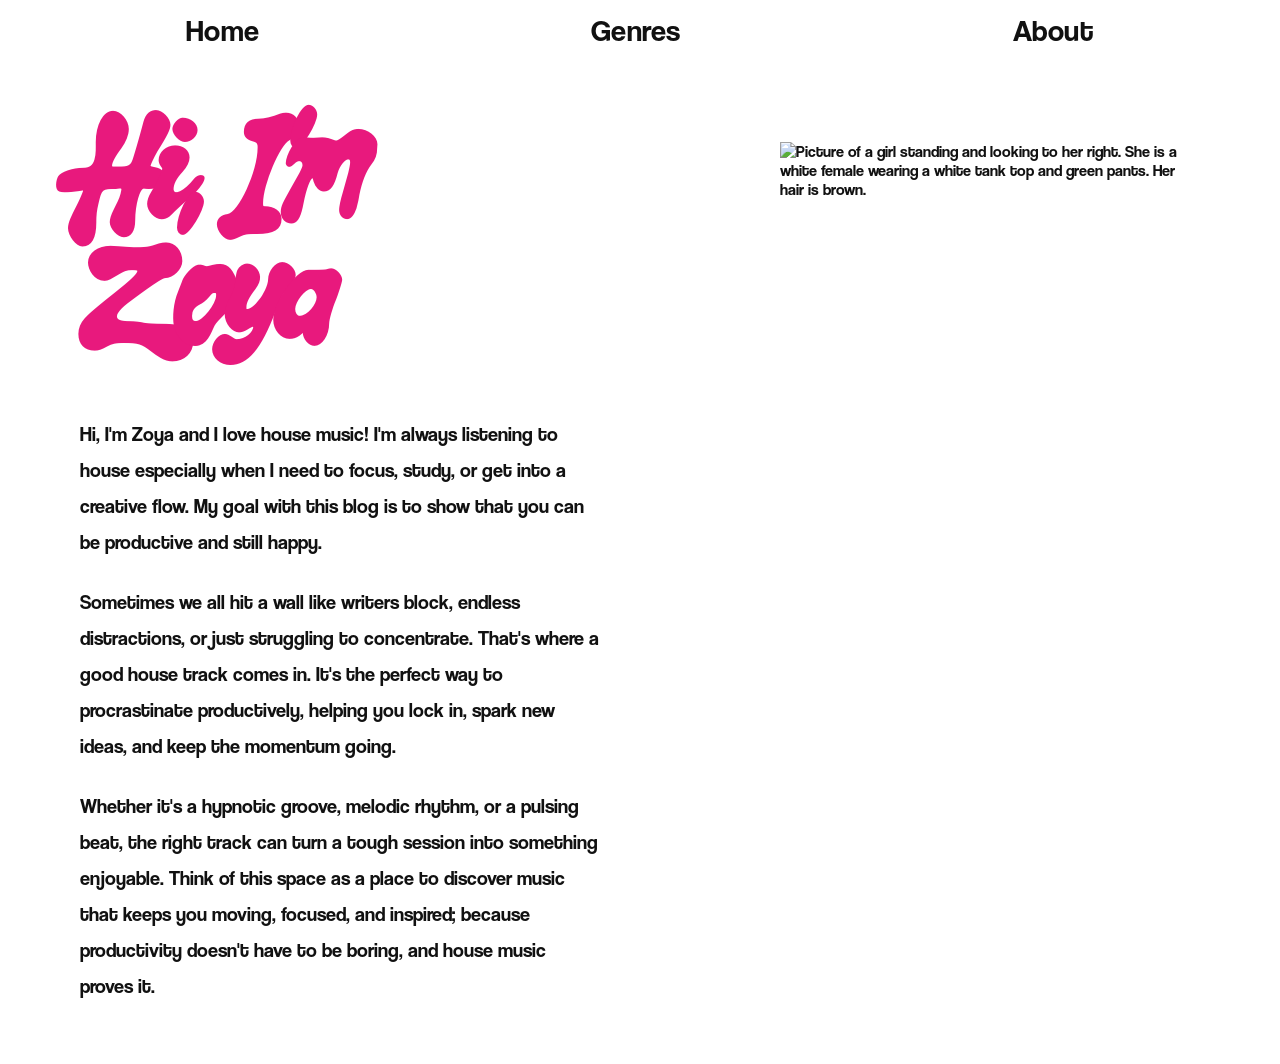
==== about_page/about.html @ 7697181f "initial push to server" ====
<!doctype html>
<html lang="en">

<head>
    <meta charset="UTF-8">
    <meta name="viewport" content="width=device-width, initial-scale=1.0">
    <title>About Me!</title>
    <link rel="stylesheet" href="css_about/about.css">
</head>

<body>

    <nav>
    <a href="../index.html">Home</a>
    <div class="nav-dropdown">
        <a href="#genres">Genres</a>
        <div class="dropdown-menu">
            <a href="../blog_one/blog_one.html">Tech House</a>
            <a href="../blog_two/blog_two.html">UK House</a>
            <a href="../blog_three/blog_three.html">Deep House</a>
        </div>
    </div>
   <a href="about.html" class="active">About</a>
    </nav>

    <section class="about">
        <div class="about-left">
            <h1 class="about-title">Hi, I'm Zoya</h1>
            <p>Hi, I'm Zoya and I love house music! I'm always listening to house especially
                when I need to focus, study, or get into a creative flow. My goal with this blog
                is to show that you can be productive and still happy.</p>

            <p>Sometimes we all hit a wall like writers block, endless distractions, or just
                struggling to concentrate. That's where a good house track comes in. It's the
                perfect way to procrastinate productively, helping you lock in, spark new
                ideas, and keep the momentum going.</p>

            <p>Whether it's a hypnotic groove, melodic rhythm, or a pulsing beat, the right
                track can turn a tough session into something enjoyable. Think of this space
                as a place to discover music that keeps you moving, focused, and inspired;
                because productivity doesn't have to be boring, and house music proves it.</p>
        </div>
        <div class="about-right">
            <img src="../about_page/img_about/about.jpeg"
                alt="Picture of a girl standing and looking to her right. She is a white female wearing a white tank top and green pants. Her hair is brown."
                class="about-img">
        </div>
    </section>

</body>

</html>
---- about_page/css_about/about.css ----
@font-face {
    font-family: 'Coolvetica';
    src: url('./Coolvetica Rg.otf') format('opentype');
    font-weight: normal;
    font-style: normal;
}
 
@font-face {
    font-family: 'Splatink';
    src: url('./Splatink_PERSONAL_USE_ONLY.otf') format('opentype');
    font-weight: normal;
    font-style: normal;
}
 
:root {
    --blue: #29ABE2;
    --white: #FFFFFF;
    --black: #111111;
    --pink: #e8197d;
    --butter: #FBDD90;
    --font-display: 'Splatink', cursive;
    --font-ui: 'Coolvetica', 'Arial Narrow', sans-serif;
}
 
*, *::before, *::after {
    box-sizing: border-box;
    margin: 0;
    padding: 0;
}
 
html { scroll-behavior: smooth; }
 
body {
    background: var(--white);
    color: var(--black);
    font-family: var(--font-ui);
    overflow-x: hidden;
}
 
a { text-decoration: none; color: inherit; }
 
/* ---- NAV ---- */
nav {
    display: flex;
    justify-content: space-around;
    align-items: center;
    padding: 12px 20px 14px;
    background: var(--white);
    position: sticky;
    top: 0;
    z-index: 100;
}
 
nav a {
    font-family: var(--font-ui);
    font-size: 30px;
    color: var(--black);
    letter-spacing: 0.01em;
    transition: color 0.2s;
}
 
nav a:hover { color: var(--blue); }
 
/* ---- ABOUT SECTION ---- */
.about {
    display: flex;
    flex-direction: row;
    align-items: flex-start;
    padding: 60px 80px;
    gap: 80px;
    min-height: calc(100vh - 50px);
}
 
.about-left {
    flex: 1;
    display: flex;
    flex-direction: column;
    gap: 24px;
}
 
.about-title {
    font-family: var(--font-display);
    font-size: 125px;
    color: var(--pink);
    line-height: 1;
    margin-bottom: 20px;
}
 
.about-left p {
    font-family: var(--font-ui);
    font-size: 20px;
    color: var(--black);
    line-height: 1.8;
    max-width: 800px;
}
 
/* ---- IMAGE ---- */
.about-right {
    flex: 1;
    display: flex;
    justify-content: flex-end;
    align-items: flex-start;
    padding-top: 20px;
}
 
.about-img {
    width: 100%;
    max-width: 420px;
    height: auto;
    object-fit: cover;
}
 
/* ---- RESPONSIVE ---- */
@media (max-width: 768px) {
    .about {
        flex-direction: column;
        padding: 40px 28px;
        gap: 40px;
    }
 
    .about-right {
        justify-content: flex-start;
    }
 
    .about-img {
        max-width: 100%;
    }
}

/* GENRES DROPDOWN */
.nav-dropdown {
    position: relative;
    display: inline-block;
}

.nav-dropdown>a {
    font-family: var(--font-ui);
    font-size: 30px;
    color: var(--black);
    letter-spacing: 0.01em;
    transition: color 0.2s;
}

.nav-dropdown:hover>a {
    color: var(--blue);
}

.nav-dropdown .dropdown-menu {
    z-index: 200;
    position: absolute;
    top: 100%;
    left: 50%;
    transform: translateX(-50%) translateY(-6px);
    background: var(--white);
    border: 2px solid var(--blue);
    padding: 6px;
    min-width: 160px;
    opacity: 0;
    pointer-events: none;
    transition: opacity 0.2s, transform 0.2s;
}

.nav-dropdown:hover .dropdown-menu {
    opacity: 1;
    pointer-events: all;
    transform: translateX(-50%) translateY(6px);
}

.nav-dropdown .dropdown-menu a {
    display: block;
    padding: 10px 16px;
    font-family: var(--font-ui);
    font-size: 15px;
    color: var(--black);
    letter-spacing: 0.05em;
    transition-property: color, background;
    transition-duration: 0.2s;
}

.nav-dropdown .dropdown-menu a:hover {
    color: var(--blue);
    background: rgba(232, 25, 125, 0.06);
}
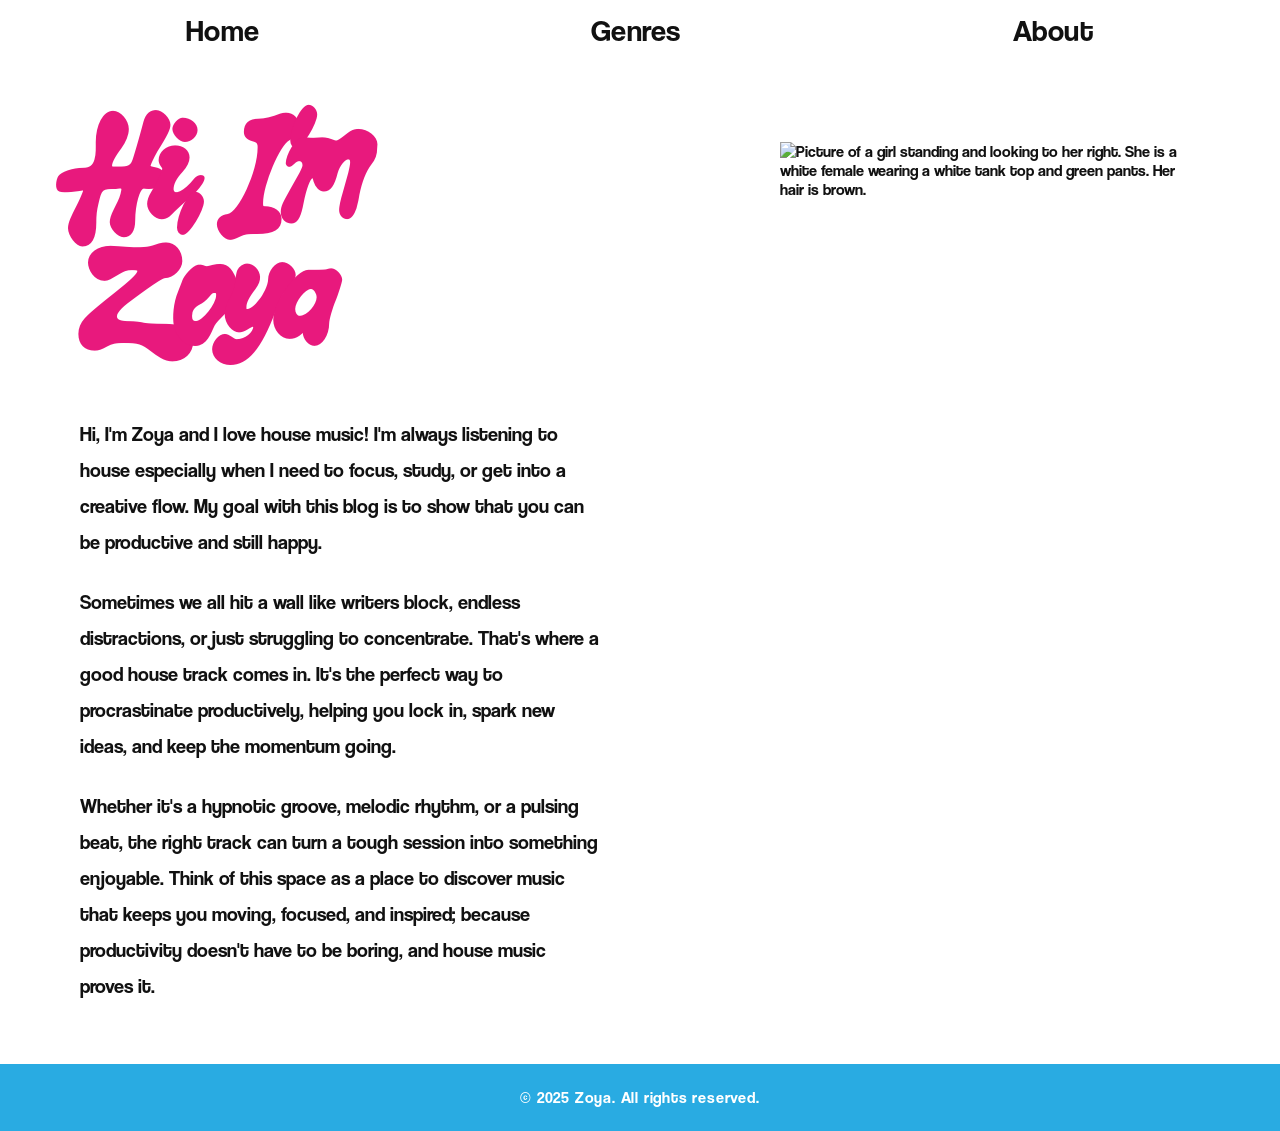
==== commit 5d09f407: "Updated footer Added a footer to every page" ====
--- a/about_page/about.html
+++ b/about_page/about.html
@@ -47,6 +47,13 @@
         </div>
     </section>
 
+
+     <!-- FOOTER -->
+    <footer class="site-footer">
+        <p>&copy; 2025 Zoya. All rights reserved.</p>
+    </footer>
+
+    
 </body>
 
 </html>
--- a/about_page/css_about/about.css
+++ b/about_page/css_about/about.css
@@ -180,4 +180,17 @@
 .nav-dropdown .dropdown-menu a:hover {
     color: var(--blue);
     background: rgba(232, 25, 125, 0.06);
+}
+
+
+/*FOOTER*/
+
+.site-footer {
+    background: var(--blue);
+    color: var(--white);
+    font-family: var(--font-ui);
+    font-size: 16px;
+    text-align: center;
+    padding: 24px 20px;
+    letter-spacing: 0.05em;
 }
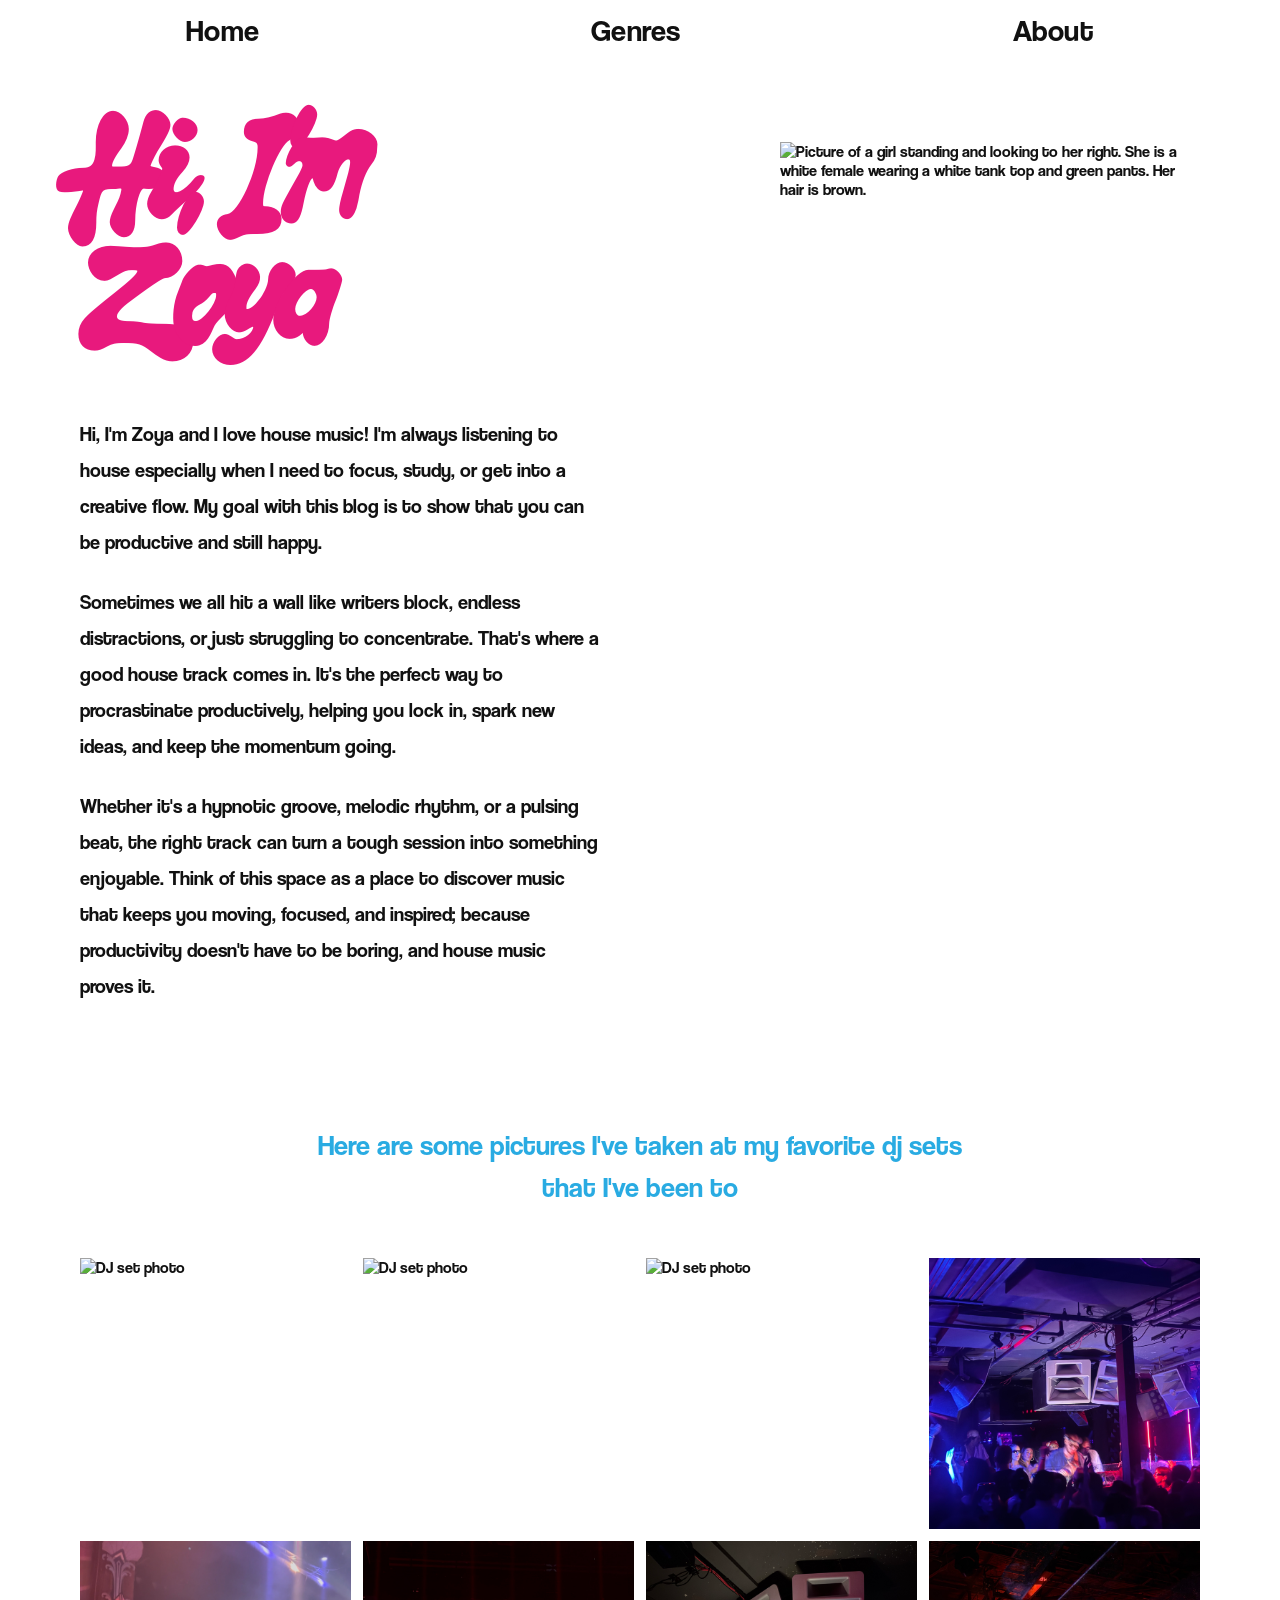
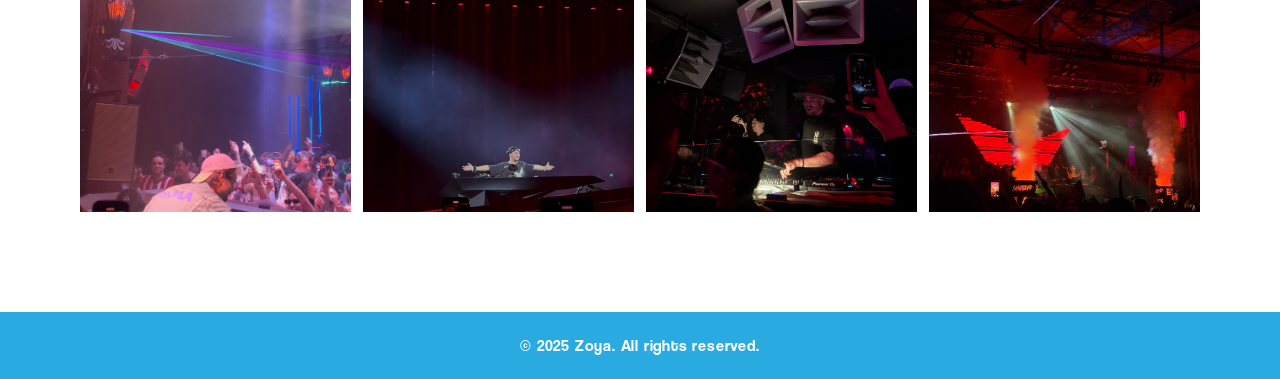
==== commit 12b797b3: "Added images to about page Added eight new images to my about page" ====
--- a/about_page/about.html
+++ b/about_page/about.html
@@ -1,40 +1,40 @@
 <!doctype html>
 <html lang="en">
-
+ 
 <head>
     <meta charset="UTF-8">
     <meta name="viewport" content="width=device-width, initial-scale=1.0">
     <title>About Me!</title>
     <link rel="stylesheet" href="css_about/about.css">
 </head>
-
+ 
 <body>
-
+ 
     <nav>
-    <a href="../index.html">Home</a>
-    <div class="nav-dropdown">
-        <a href="#genres">Genres</a>
-        <div class="dropdown-menu">
-            <a href="../blog_one/blog_one.html">Tech House</a>
-            <a href="../blog_two/blog_two.html">UK House</a>
-            <a href="../blog_three/blog_three.html">Deep House</a>
+        <a href="../index.html">Home</a>
+        <div class="nav-dropdown">
+            <a href="#genres">Genres</a>
+            <div class="dropdown-menu">
+                <a href="../blog_one/blog_one.html">Tech House</a>
+                <a href="../blog_two/blog_two.html">UK House</a>
+                <a href="../blog_three/blog_three.html">Deep House</a>
+            </div>
         </div>
-    </div>
-   <a href="about.html" class="active">About</a>
+        <a href="about.html" class="active">About</a>
     </nav>
-
+ 
     <section class="about">
         <div class="about-left">
             <h1 class="about-title">Hi, I'm Zoya</h1>
             <p>Hi, I'm Zoya and I love house music! I'm always listening to house especially
                 when I need to focus, study, or get into a creative flow. My goal with this blog
                 is to show that you can be productive and still happy.</p>
-
+ 
             <p>Sometimes we all hit a wall like writers block, endless distractions, or just
                 struggling to concentrate. That's where a good house track comes in. It's the
                 perfect way to procrastinate productively, helping you lock in, spark new
                 ideas, and keep the momentum going.</p>
-
+ 
             <p>Whether it's a hypnotic groove, melodic rhythm, or a pulsing beat, the right
                 track can turn a tough session into something enjoyable. Think of this space
                 as a place to discover music that keeps you moving, focused, and inspired;
@@ -46,14 +46,53 @@
                 class="about-img">
         </div>
     </section>
-
-
-     <!-- FOOTER -->
+ 
+    <!-- PHOTO GALLERY -->
+    <section class="gallery">
+        <h2 class="gallery-heading">Here are some pictures I've taken at my favorite dj sets that I've been to</h2>
+ 
+        <div class="gallery-grid">
+ 
+            <div class="gallery-item">
+                <img src="img_about/about_img_one.jpg" alt="DJ set photo">
+            </div>
+ 
+            <div class="gallery-item">
+                <img src="img_about/about_img_two.jpg" alt="DJ set photo">
+            </div>
+ 
+            <div class="gallery-item">
+                <img src="img_about/about_img_three.jpg" alt="DJ set photo">
+            </div>
+ 
+            <div class="gallery-item">
+                <img src="../about_page/img_about/about_img_four.jpeg" alt="DJ set photo">
+            </div>
+ 
+            <div class="gallery-item">
+                <img src="img_about/about_img_five.jpg" alt="DJ set photo">
+            </div>
+ 
+            <div class="gallery-item">
+                <img src="../about_page/img_about/about_img_six.JPEG" alt="DJ set photo">
+            </div>
+ 
+            <div class="gallery-item">
+                <img src="../about_page/img_about/about_img_seven.jpeg" alt="DJ set photo">
+            </div>
+ 
+            <div class="gallery-item">
+                <img src="../about_page/img_about/about_img_eight.jpeg" alt="DJ set photo">
+            </div>
+ 
+        </div>
+    </section>
+ 
+    <!-- FOOTER -->
     <footer class="site-footer">
         <p>&copy; 2025 Zoya. All rights reserved.</p>
     </footer>
-
-    
+ 
 </body>
-
+ 
 </html>
--- a/about_page/css_about/about.css
+++ b/about_page/css_about/about.css
@@ -110,41 +110,64 @@
     object-fit: cover;
 }
  
-/* ---- RESPONSIVE ---- */
-@media (max-width: 768px) {
-    .about {
-        flex-direction: column;
-        padding: 40px 28px;
-        gap: 40px;
-    }
- 
-    .about-right {
-        justify-content: flex-start;
-    }
- 
-    .about-img {
-        max-width: 100%;
-    }
-}
-
-/* GENRES DROPDOWN */
+/* ---- GALLERY ---- */
+.gallery {
+    padding: 60px 80px 100px;
+}
+ 
+.gallery-heading {
+    font-family: var(--font-ui);
+    font-size: 28px;
+    color: var(--blue);
+    font-weight: normal;
+    text-align: center;
+    max-width: 700px;
+    margin: 0 auto 50px;
+    line-height: 1.5;
+}
+ 
+.gallery-grid {
+    display: grid;
+    grid-template-columns: repeat(4, 1fr);
+    gap: 12px;
+}
+ 
+.gallery-item {
+    aspect-ratio: 1 / 1;
+    overflow: hidden;
+}
+ 
+.gallery-item img {
+    width: 100%;
+    height: 100%;
+    object-fit: cover;
+    display: block;
+    transition: transform 0.4s ease, filter 0.4s ease;
+}
+ 
+.gallery-item:hover img {
+    transform: scale(1.06);
+    filter: drop-shadow(0px 6px 14px #e8197d88);
+}
+ 
+/* ---- GENRES DROPDOWN ---- */
 .nav-dropdown {
     position: relative;
     display: inline-block;
 }
-
-.nav-dropdown>a {
+ 
+.nav-dropdown > a {
     font-family: var(--font-ui);
     font-size: 30px;
     color: var(--black);
     letter-spacing: 0.01em;
     transition: color 0.2s;
 }
-
-.nav-dropdown:hover>a {
+ 
+.nav-dropdown:hover > a {
     color: var(--blue);
 }
-
+ 
 .nav-dropdown .dropdown-menu {
     z-index: 200;
     position: absolute;
@@ -159,13 +182,13 @@
     pointer-events: none;
     transition: opacity 0.2s, transform 0.2s;
 }
-
+ 
 .nav-dropdown:hover .dropdown-menu {
     opacity: 1;
     pointer-events: all;
     transform: translateX(-50%) translateY(6px);
 }
-
+ 
 .nav-dropdown .dropdown-menu a {
     display: block;
     padding: 10px 16px;
@@ -176,15 +199,48 @@
     transition-property: color, background;
     transition-duration: 0.2s;
 }
-
+ 
 .nav-dropdown .dropdown-menu a:hover {
     color: var(--blue);
     background: rgba(232, 25, 125, 0.06);
 }
-
-
-/*FOOTER*/
-
+ 
+/* ---- RESPONSIVE ---- */
+@media (max-width: 900px) {
+    .gallery-grid {
+        grid-template-columns: repeat(2, 1fr);
+    }
+}
+ 
+@media (max-width: 768px) {
+    .about {
+        flex-direction: column;
+        padding: 40px 28px;
+        gap: 40px;
+    }
+ 
+    .about-right {
+        justify-content: flex-start;
+    }
+ 
+    .about-img {
+        max-width: 100%;
+    }
+ 
+    .gallery {
+        padding: 40px 28px 60px;
+    }
+ 
+    .gallery-heading {
+        font-size: 22px;
+    }
+ 
+    .gallery-grid {
+        grid-template-columns: repeat(2, 1fr);
+    }
+}
+ 
+/* ---- FOOTER ---- */
 .site-footer {
     background: var(--blue);
     color: var(--white);
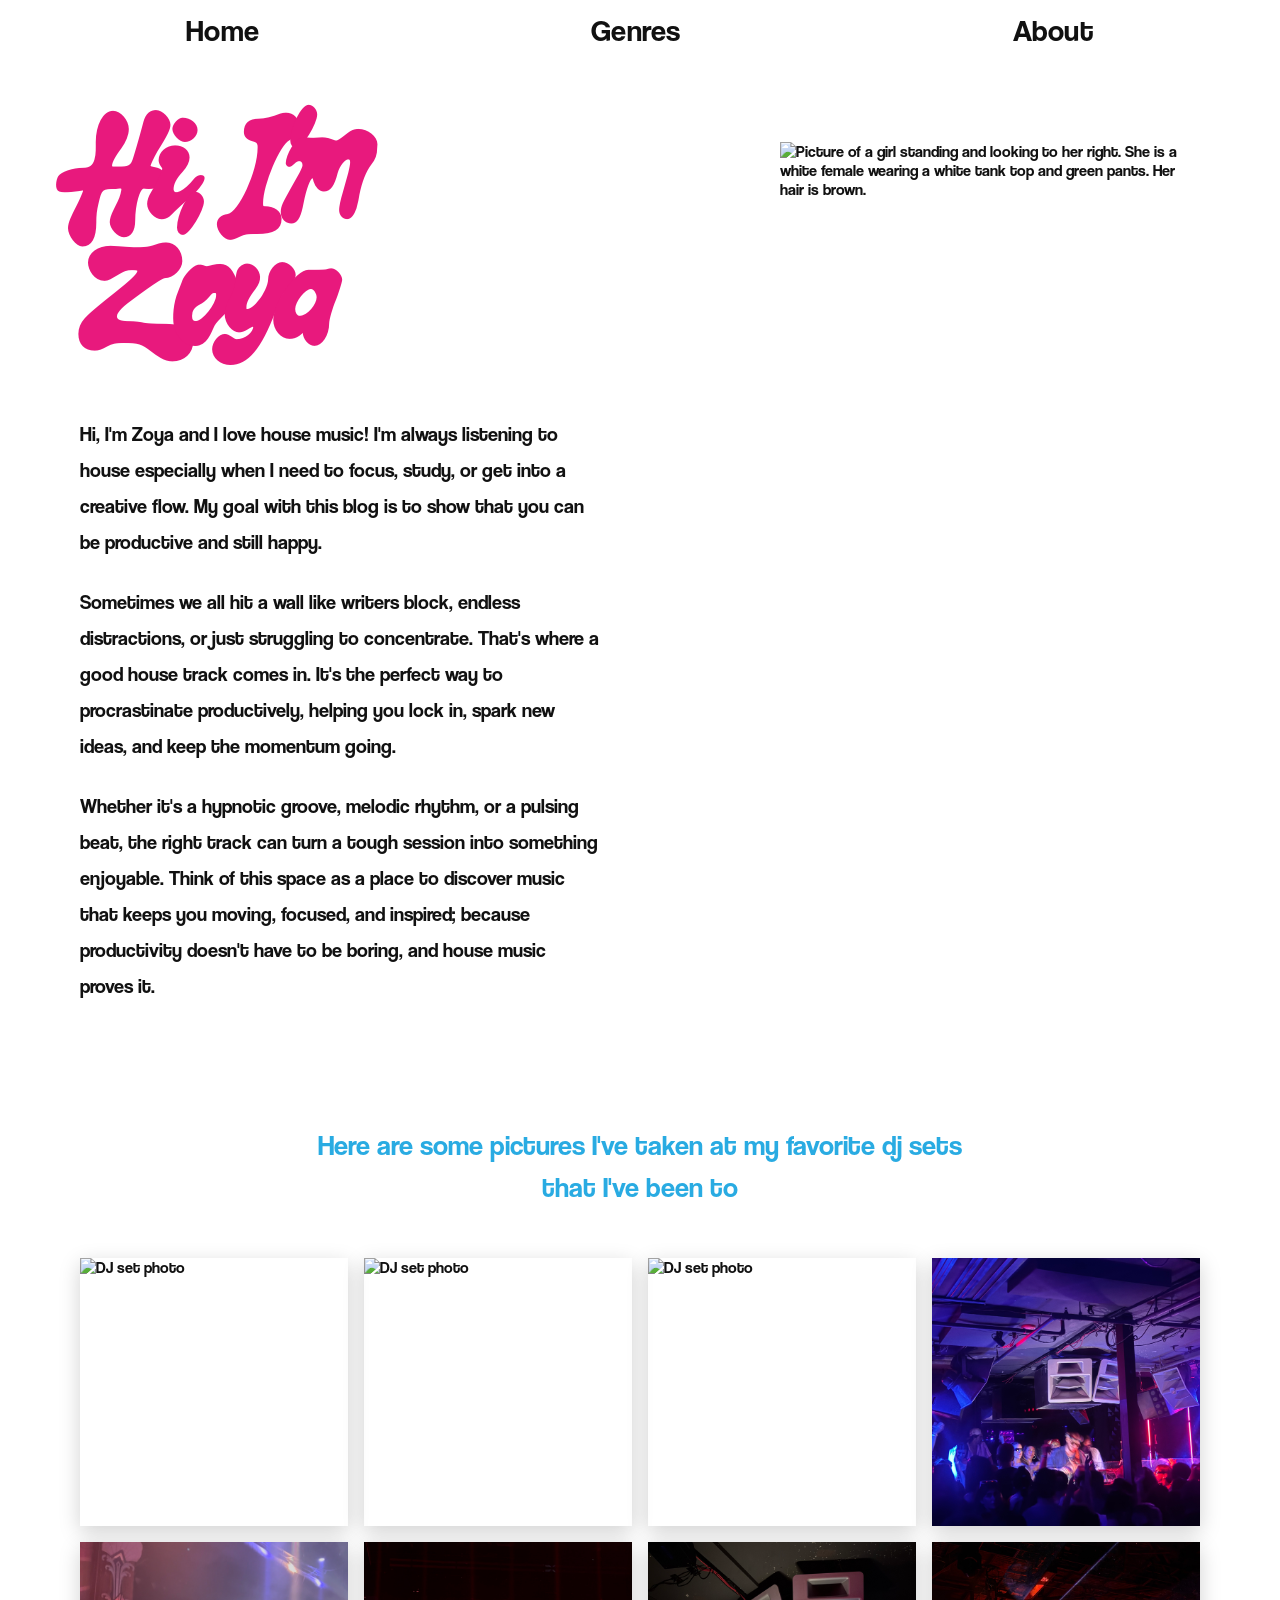
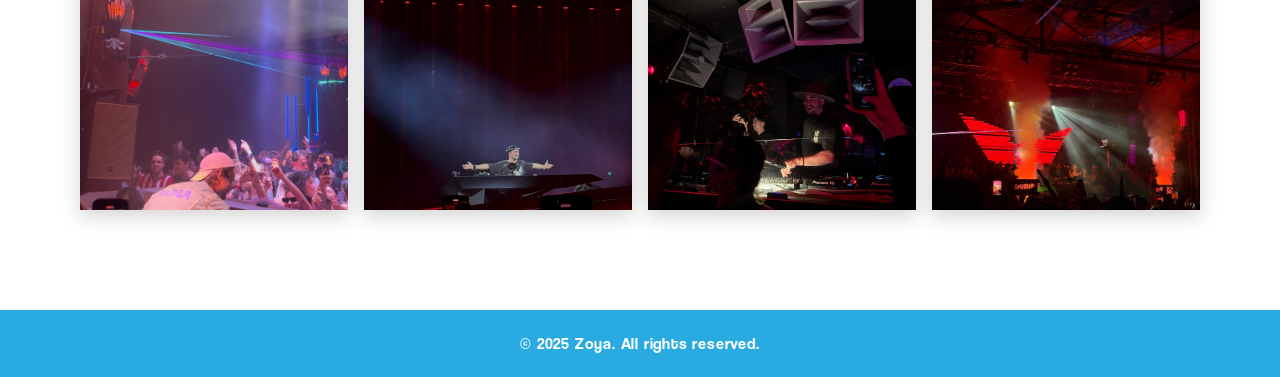
==== commit 244eec31: "Updated about_page and added JS Added images, organized them, used javascript" ====
--- a/about_page/about.html
+++ b/about_page/about.html
@@ -52,47 +52,115 @@
         <h2 class="gallery-heading">Here are some pictures I've taken at my favorite dj sets that I've been to</h2>
  
         <div class="gallery-grid">
- 
             <div class="gallery-item">
-                <img src="img_about/about_img_one.jpg" alt="DJ set photo">
+                <img src="img_about/about_img_one.jpg" alt="DJ set photo" class="lightbox-trigger" data-index="0">
             </div>
- 
             <div class="gallery-item">
-                <img src="img_about/about_img_two.jpg" alt="DJ set photo">
+                <img src="img_about/about_img_two.jpg" alt="DJ set photo" class="lightbox-trigger" data-index="1">
             </div>
- 
             <div class="gallery-item">
-                <img src="img_about/about_img_three.jpg" alt="DJ set photo">
+                <img src="img_about/about_img_three.jpg" alt="DJ set photo" class="lightbox-trigger" data-index="2">
             </div>
- 
             <div class="gallery-item">
-                <img src="../about_page/img_about/about_img_four.jpeg" alt="DJ set photo">
+                <img src="../about_page/img_about/about_img_four.jpeg" alt="DJ set photo" class="lightbox-trigger" data-index="3">
             </div>
- 
             <div class="gallery-item">
-                <img src="img_about/about_img_five.jpg" alt="DJ set photo">
+                <img src="img_about/about_img_five.jpg" alt="DJ set photo" class="lightbox-trigger" data-index="4">
             </div>
- 
             <div class="gallery-item">
-                <img src="../about_page/img_about/about_img_six.JPEG" alt="DJ set photo">
+                <img src="../about_page/img_about/about_img_six.JPEG" alt="DJ set photo" class="lightbox-trigger" data-index="5">
             </div>
- 
             <div class="gallery-item">
-                <img src="../about_page/img_about/about_img_seven.jpeg" alt="DJ set photo">
+                <img src="../about_page/img_about/about_img_seven.jpeg" alt="DJ set photo" class="lightbox-trigger" data-index="6">
             </div>
- 
             <div class="gallery-item">
-                <img src="../about_page/img_about/about_img_eight.jpeg" alt="DJ set photo">
+                <img src="../about_page/img_about/about_img_eight.jpeg" alt="DJ set photo" class="lightbox-trigger" data-index="7">
             </div>
- 
         </div>
     </section>
+ 
+    <!-- LIGHTBOX OVERLAY -->
+    <div class="lightbox" id="lightbox">
+        <button class="lightbox-close" id="lightbox-close">&times;</button>
+        <button class="lightbox-prev" id="lightbox-prev">&#8249;</button>
+        <img class="lightbox-img" id="lightbox-img" src="" alt="">
+        <button class="lightbox-next" id="lightbox-next">&#8250;</button>
+        <div class="lightbox-counter" id="lightbox-counter"></div>
+    </div>
  
     <!-- FOOTER -->
     <footer class="site-footer">
         <p>&copy; 2025 Zoya. All rights reserved.</p>
     </footer>
  
+    <script>
+        const lightbox = document.getElementById('lightbox');
+        const lightboxImg = document.getElementById('lightbox-img');
+        const lightboxClose = document.getElementById('lightbox-close');
+        const lightboxPrev = document.getElementById('lightbox-prev');
+        const lightboxNext = document.getElementById('lightbox-next');
+        const lightboxCounter = document.getElementById('lightbox-counter');
+ 
+        const images = Array.from(document.querySelectorAll('.lightbox-trigger'));
+        let currentIndex = 0;
+ 
+        function openLightbox(index) {
+            currentIndex = index;
+            lightboxImg.src = images[currentIndex].src;
+            lightboxCounter.textContent = (currentIndex + 1) + ' / ' + images.length;
+            lightbox.classList.add('active');
+            document.body.style.overflow = 'hidden';
+        }
+ 
+        function closeLightbox() {
+            lightbox.classList.remove('active');
+            document.body.style.overflow = '';
+        }
+ 
+        function showPrev() {
+            currentIndex = (currentIndex - 1 + images.length) % images.length;
+            lightboxImg.src = images[currentIndex].src;
+            lightboxCounter.textContent = (currentIndex + 1) + ' / ' + images.length;
+        }
+ 
+        function showNext() {
+            currentIndex = (currentIndex + 1) % images.length;
+            lightboxImg.src = images[currentIndex].src;
+            lightboxCounter.textContent = (currentIndex + 1) + ' / ' + images.length;
+        }
+ 
+        images.forEach((img) => {
+            img.addEventListener('click', () => openLightbox(parseInt(img.dataset.index)));
+        });
+ 
+        lightboxClose.addEventListener('click', closeLightbox);
+        lightboxPrev.addEventListener('click', showPrev);
+        lightboxNext.addEventListener('click', showNext);
+ 
+        lightbox.addEventListener('click', (e) => {
+            if (e.target === lightbox || e.target === lightboxImg) closeLightbox();
+        });
+ 
+        document.addEventListener('keydown', (e) => {
+            if (!lightbox.classList.contains('active')) return;
+            if (e.key === 'Escape') closeLightbox();
+            if (e.key === 'ArrowLeft') showPrev();
+            if (e.key === 'ArrowRight') showNext();
+        });
+ 
+        /* touch/swipe support */
+        let touchStartX = 0;
+        lightbox.addEventListener('touchstart', (e) => {
+            touchStartX = e.changedTouches[0].screenX;
+        });
+        lightbox.addEventListener('touchend', (e) => {
+            const diff = touchStartX - e.changedTouches[0].screenX;
+            if (Math.abs(diff) > 40) {
+                diff > 0 ? showNext() : showPrev();
+            }
+        });
+    </script>
+ 
 </body>
  
 </html>
--- a/about_page/css_about/about.css
+++ b/about_page/css_about/about.css
@@ -129,12 +129,18 @@
 .gallery-grid {
     display: grid;
     grid-template-columns: repeat(4, 1fr);
-    gap: 12px;
+    gap: 16px;
 }
  
 .gallery-item {
     aspect-ratio: 1 / 1;
     overflow: hidden;
+    box-shadow: 0 6px 20px rgba(0, 0, 0, 0.18);
+    transition: box-shadow 0.3s ease;
+}
+ 
+.gallery-item:hover {
+    box-shadow: 0 10px 30px rgba(232, 25, 125, 0.35);
 }
  
 .gallery-item img {
@@ -142,12 +148,88 @@
     height: 100%;
     object-fit: cover;
     display: block;
-    transition: transform 0.4s ease, filter 0.4s ease;
+    cursor: pointer;
+    transition: transform 0.4s ease;
 }
  
 .gallery-item:hover img {
     transform: scale(1.06);
-    filter: drop-shadow(0px 6px 14px #e8197d88);
+}
+ 
+/* ---- LIGHTBOX ---- */
+.lightbox {
+    display: none;
+    position: fixed;
+    inset: 0;
+    background: rgba(0, 0, 0, 0.92);
+    z-index: 999;
+    align-items: center;
+    justify-content: center;
+}
+ 
+.lightbox.active {
+    display: flex;
+}
+ 
+.lightbox-img {
+    max-width: 85vw;
+    max-height: 85vh;
+    object-fit: contain;
+    border: 2px solid var(--pink);
+    cursor: pointer;
+}
+ 
+.lightbox-close {
+    position: fixed;
+    top: 24px;
+    right: 36px;
+    background: none;
+    border: none;
+    color: var(--white);
+    font-size: 52px;
+    line-height: 1;
+    cursor: pointer;
+    transition: color 0.2s;
+    font-family: var(--font-ui);
+    z-index: 1000;
+}
+ 
+.lightbox-close:hover { color: var(--pink); }
+ 
+.lightbox-prev,
+.lightbox-next {
+    position: fixed;
+    top: 50%;
+    transform: translateY(-50%);
+    background: none;
+    border: none;
+    color: var(--white);
+    font-size: 72px;
+    line-height: 1;
+    cursor: pointer;
+    transition: color 0.2s;
+    font-family: var(--font-ui);
+    z-index: 1000;
+    padding: 0 20px;
+    user-select: none;
+}
+ 
+.lightbox-prev { left: 16px; }
+.lightbox-next { right: 16px; }
+ 
+.lightbox-prev:hover,
+.lightbox-next:hover { color: var(--pink); }
+ 
+.lightbox-counter {
+    position: fixed;
+    bottom: 28px;
+    left: 50%;
+    transform: translateX(-50%);
+    color: var(--white);
+    font-family: var(--font-ui);
+    font-size: 18px;
+    letter-spacing: 0.08em;
+    opacity: 0.7;
 }
  
 /* ---- GENRES DROPDOWN ---- */
@@ -164,9 +246,7 @@
     transition: color 0.2s;
 }
  
-.nav-dropdown:hover > a {
-    color: var(--blue);
-}
+.nav-dropdown:hover > a { color: var(--blue); }
  
 .nav-dropdown .dropdown-menu {
     z-index: 200;
@@ -219,24 +299,23 @@
         gap: 40px;
     }
  
-    .about-right {
-        justify-content: flex-start;
-    }
- 
-    .about-img {
-        max-width: 100%;
-    }
+    .about-right { justify-content: flex-start; }
+    .about-img { max-width: 100%; }
  
     .gallery {
         padding: 40px 28px 60px;
     }
  
-    .gallery-heading {
-        font-size: 22px;
-    }
+    .gallery-heading { font-size: 22px; }
  
     .gallery-grid {
         grid-template-columns: repeat(2, 1fr);
+    }
+ 
+    .lightbox-prev,
+    .lightbox-next {
+        font-size: 48px;
+        padding: 0 10px;
     }
 }
  
@@ -249,4 +328,5 @@
     text-align: center;
     padding: 24px 20px;
     letter-spacing: 0.05em;
-}+}
+ 
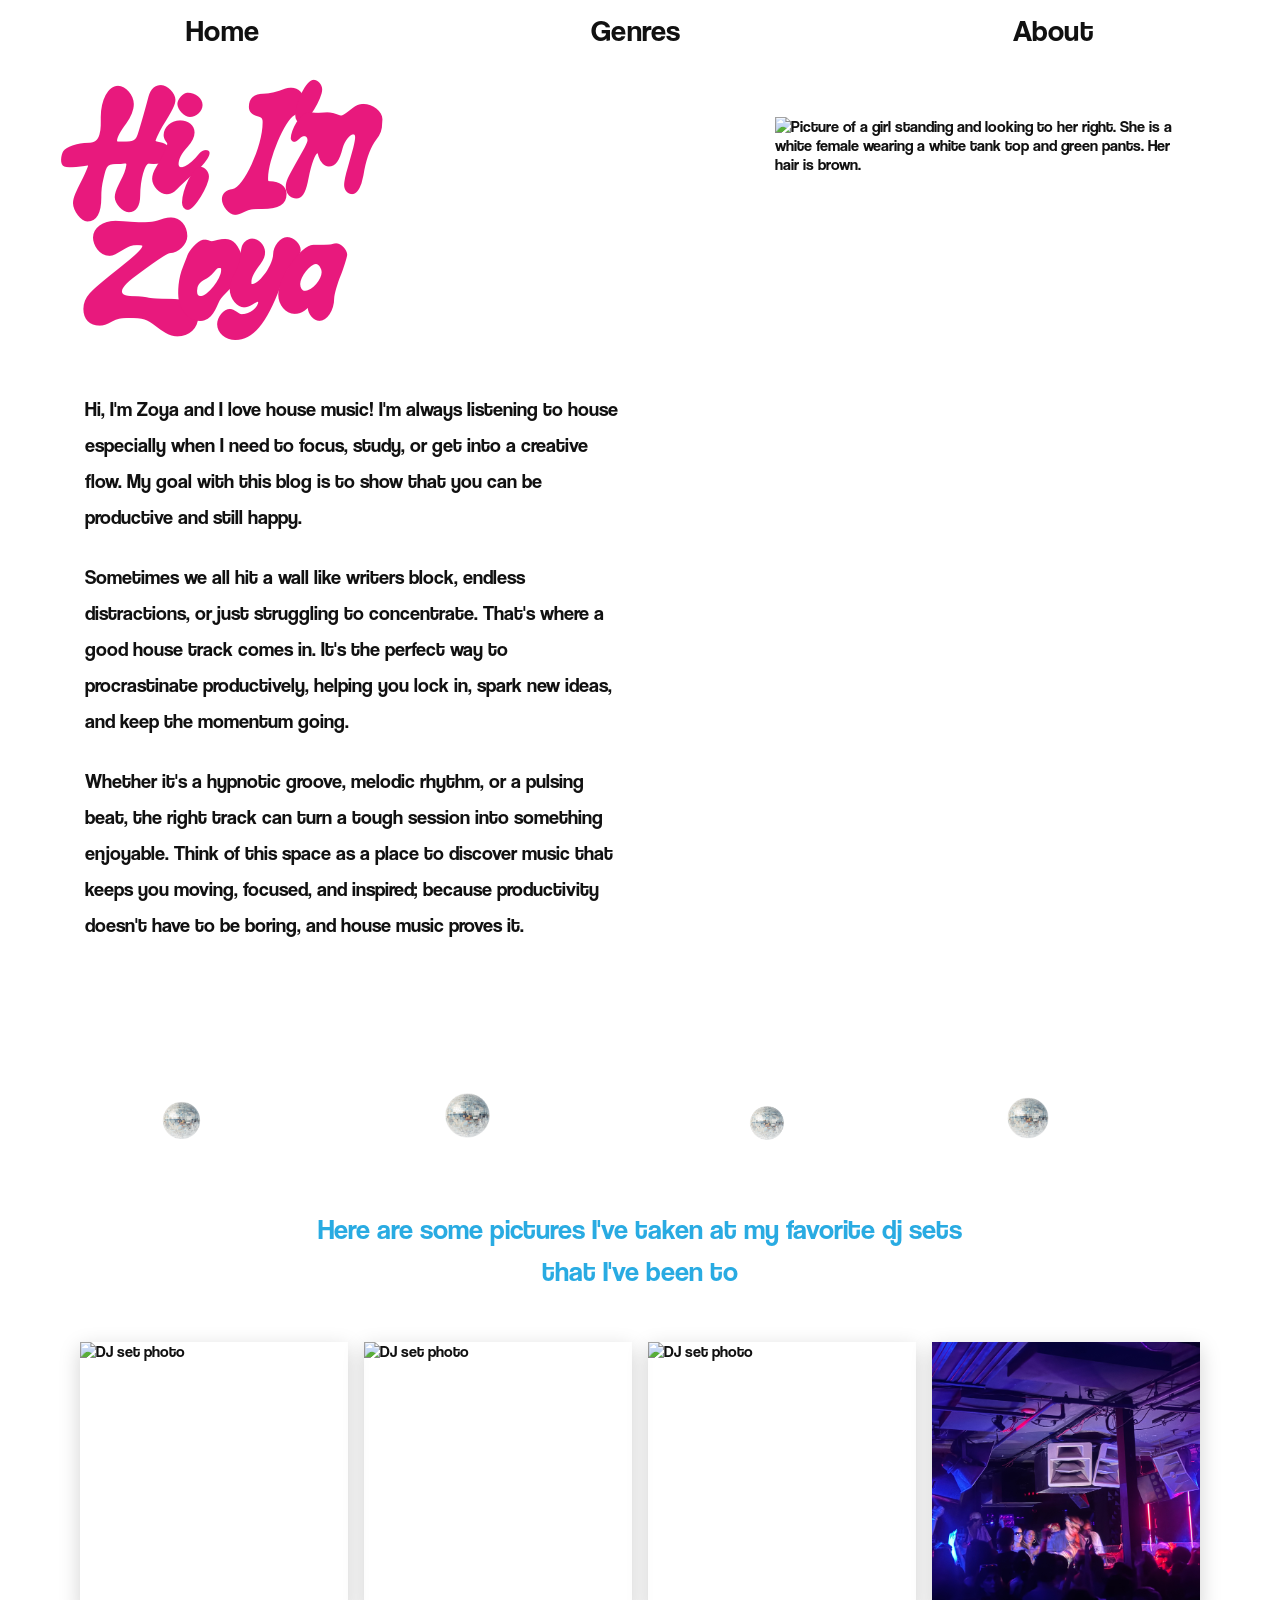
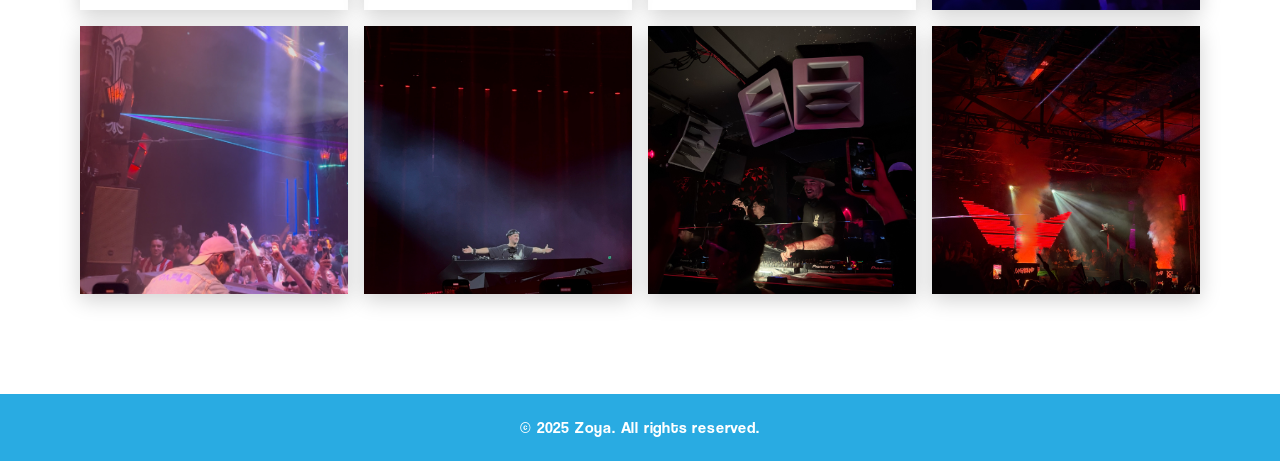
==== commit 440cfef4: "Updated about_page Updated about_page, added png's" ====
--- a/about_page/about.html
+++ b/about_page/about.html
@@ -29,12 +29,10 @@
             <p>Hi, I'm Zoya and I love house music! I'm always listening to house especially
                 when I need to focus, study, or get into a creative flow. My goal with this blog
                 is to show that you can be productive and still happy.</p>
- 
             <p>Sometimes we all hit a wall like writers block, endless distractions, or just
                 struggling to concentrate. That's where a good house track comes in. It's the
                 perfect way to procrastinate productively, helping you lock in, spark new
                 ideas, and keep the momentum going.</p>
- 
             <p>Whether it's a hypnotic groove, melodic rhythm, or a pulsing beat, the right
                 track can turn a tough session into something enjoyable. Think of this space
                 as a place to discover music that keeps you moving, focused, and inspired;
@@ -47,10 +45,17 @@
         </div>
     </section>
  
-    <!-- PHOTO GALLERY -->
+    <!-- DISCO BALL DIVIDER — pure CSS bouncing -->
+    <div class="disco-divider">
+        <div class="disco-ball ball-1"><img src="../img/disco_ball.png" alt=""></div>
+        <div class="disco-ball ball-2"><img src="../img/disco_ball.png" alt=""></div>
+        <div class="disco-ball ball-3"><img src="../img/disco_ball.png" alt=""></div>
+        <div class="disco-ball ball-4"><img src="../img/disco_ball.png" alt=""></div>
+    </div>
+ 
+    <!--PHOTO GALLERY-->
     <section class="gallery">
         <h2 class="gallery-heading">Here are some pictures I've taken at my favorite dj sets that I've been to</h2>
- 
         <div class="gallery-grid">
             <div class="gallery-item">
                 <img src="img_about/about_img_one.jpg" alt="DJ set photo" class="lightbox-trigger" data-index="0">
@@ -79,7 +84,7 @@
         </div>
     </section>
  
-    <!-- LIGHTBOX OVERLAY -->
+    <!--LIGHTBOX OVERLAY-->
     <div class="lightbox" id="lightbox">
         <button class="lightbox-close" id="lightbox-close">&times;</button>
         <button class="lightbox-prev" id="lightbox-prev">&#8249;</button>
@@ -88,7 +93,7 @@
         <div class="lightbox-counter" id="lightbox-counter"></div>
     </div>
  
-    <!-- FOOTER -->
+    <!--FOOTER-->
     <footer class="site-footer">
         <p>&copy; 2025 Zoya. All rights reserved.</p>
     </footer>
@@ -100,7 +105,6 @@
         const lightboxPrev = document.getElementById('lightbox-prev');
         const lightboxNext = document.getElementById('lightbox-next');
         const lightboxCounter = document.getElementById('lightbox-counter');
- 
         const images = Array.from(document.querySelectorAll('.lightbox-trigger'));
         let currentIndex = 0;
  
@@ -111,56 +115,38 @@
             lightbox.classList.add('active');
             document.body.style.overflow = 'hidden';
         }
- 
         function closeLightbox() {
             lightbox.classList.remove('active');
             document.body.style.overflow = '';
         }
- 
         function showPrev() {
             currentIndex = (currentIndex - 1 + images.length) % images.length;
             lightboxImg.src = images[currentIndex].src;
             lightboxCounter.textContent = (currentIndex + 1) + ' / ' + images.length;
         }
- 
         function showNext() {
             currentIndex = (currentIndex + 1) % images.length;
             lightboxImg.src = images[currentIndex].src;
             lightboxCounter.textContent = (currentIndex + 1) + ' / ' + images.length;
         }
- 
-        images.forEach((img) => {
-            img.addEventListener('click', () => openLightbox(parseInt(img.dataset.index)));
-        });
- 
+        images.forEach(img => img.addEventListener('click', () => openLightbox(parseInt(img.dataset.index))));
         lightboxClose.addEventListener('click', closeLightbox);
         lightboxPrev.addEventListener('click', showPrev);
         lightboxNext.addEventListener('click', showNext);
- 
-        lightbox.addEventListener('click', (e) => {
-            if (e.target === lightbox || e.target === lightboxImg) closeLightbox();
-        });
- 
-        document.addEventListener('keydown', (e) => {
+        lightbox.addEventListener('click', e => { if (e.target === lightbox || e.target === lightboxImg) closeLightbox(); });
+        document.addEventListener('keydown', e => {
             if (!lightbox.classList.contains('active')) return;
             if (e.key === 'Escape') closeLightbox();
             if (e.key === 'ArrowLeft') showPrev();
             if (e.key === 'ArrowRight') showNext();
         });
- 
-        /* touch/swipe support */
         let touchStartX = 0;
-        lightbox.addEventListener('touchstart', (e) => {
-            touchStartX = e.changedTouches[0].screenX;
-        });
-        lightbox.addEventListener('touchend', (e) => {
+        lightbox.addEventListener('touchstart', e => { touchStartX = e.changedTouches[0].screenX; });
+        lightbox.addEventListener('touchend', e => {
             const diff = touchStartX - e.changedTouches[0].screenX;
-            if (Math.abs(diff) > 40) {
-                diff > 0 ? showNext() : showPrev();
-            }
+            if (Math.abs(diff) > 40) diff > 0 ? showNext() : showPrev();
         });
     </script>
  
 </body>
- 
 </html>
--- a/about_page/css_about/about.css
+++ b/about_page/css_about/about.css
@@ -4,14 +4,14 @@
     font-weight: normal;
     font-style: normal;
 }
- 
+
 @font-face {
     font-family: 'Splatink';
     src: url('./Splatink_PERSONAL_USE_ONLY.otf') format('opentype');
     font-weight: normal;
     font-style: normal;
 }
- 
+
 :root {
     --blue: #29ABE2;
     --white: #FFFFFF;
@@ -21,25 +21,32 @@
     --font-display: 'Splatink', cursive;
     --font-ui: 'Coolvetica', 'Arial Narrow', sans-serif;
 }
- 
-*, *::before, *::after {
+
+*,
+*::before,
+*::after {
     box-sizing: border-box;
     margin: 0;
     padding: 0;
 }
- 
-html { scroll-behavior: smooth; }
- 
+
+html {
+    scroll-behavior: smooth;
+}
+
 body {
     background: var(--white);
     color: var(--black);
     font-family: var(--font-ui);
     overflow-x: hidden;
 }
- 
-a { text-decoration: none; color: inherit; }
- 
-/* ---- NAV ---- */
+
+a {
+    text-decoration: none;
+    color: inherit;
+}
+
+/*NAV*/
 nav {
     display: flex;
     justify-content: space-around;
@@ -50,7 +57,7 @@
     top: 0;
     z-index: 100;
 }
- 
+
 nav a {
     font-family: var(--font-ui);
     font-size: 30px;
@@ -58,26 +65,31 @@
     letter-spacing: 0.01em;
     transition: color 0.2s;
 }
- 
-nav a:hover { color: var(--blue); }
- 
-/* ---- ABOUT SECTION ---- */
+
+nav a:hover {
+    color: var(--blue);
+}
+
+/*ABOUT SECTION*/
 .about {
     display: flex;
     flex-direction: row;
     align-items: flex-start;
-    padding: 60px 80px;
-    gap: 80px;
-    min-height: calc(100vh - 50px);
-}
- 
+    padding: 35px 85px 25px;
+    gap: 40px;
+}
+
 .about-left {
     flex: 1;
     display: flex;
     flex-direction: column;
     gap: 24px;
 }
- 
+
+.about-right {
+    flex: 0 0 auto;
+}
+
 .about-title {
     font-family: var(--font-display);
     font-size: 125px;
@@ -85,7 +97,7 @@
     line-height: 1;
     margin-bottom: 20px;
 }
- 
+
 .about-left p {
     font-family: var(--font-ui);
     font-size: 20px;
@@ -93,8 +105,8 @@
     line-height: 1.8;
     max-width: 800px;
 }
- 
-/* ---- IMAGE ---- */
+
+/*IMAGE*/
 .about-right {
     flex: 1;
     display: flex;
@@ -102,19 +114,19 @@
     align-items: flex-start;
     padding-top: 20px;
 }
- 
+
 .about-img {
     width: 100%;
     max-width: 420px;
     height: auto;
     object-fit: cover;
 }
- 
-/* ---- GALLERY ---- */
+
+/*GALLERY*/
 .gallery {
     padding: 60px 80px 100px;
 }
- 
+
 .gallery-heading {
     font-family: var(--font-ui);
     font-size: 28px;
@@ -125,24 +137,25 @@
     margin: 0 auto 50px;
     line-height: 1.5;
 }
- 
+
 .gallery-grid {
     display: grid;
     grid-template-columns: repeat(4, 1fr);
     gap: 16px;
 }
- 
+
 .gallery-item {
     aspect-ratio: 1 / 1;
     overflow: hidden;
     box-shadow: 0 6px 20px rgba(0, 0, 0, 0.18);
     transition: box-shadow 0.3s ease;
 }
- 
+
 .gallery-item:hover {
-    box-shadow: 0 10px 30px rgba(232, 25, 125, 0.35);
-}
- 
+    transform: translateY(-6px);
+    box-shadow: 0 20px 60px rgba(232, 25, 125, 0.5);
+}
+
 .gallery-item img {
     width: 100%;
     height: 100%;
@@ -151,12 +164,12 @@
     cursor: pointer;
     transition: transform 0.4s ease;
 }
- 
+
 .gallery-item:hover img {
     transform: scale(1.06);
 }
- 
-/* ---- LIGHTBOX ---- */
+
+/*LIGHTBOX*/
 .lightbox {
     display: none;
     position: fixed;
@@ -166,11 +179,11 @@
     align-items: center;
     justify-content: center;
 }
- 
+
 .lightbox.active {
     display: flex;
 }
- 
+
 .lightbox-img {
     max-width: 85vw;
     max-height: 85vh;
@@ -178,7 +191,7 @@
     border: 2px solid var(--pink);
     cursor: pointer;
 }
- 
+
 .lightbox-close {
     position: fixed;
     top: 24px;
@@ -193,9 +206,11 @@
     font-family: var(--font-ui);
     z-index: 1000;
 }
- 
-.lightbox-close:hover { color: var(--pink); }
- 
+
+.lightbox-close:hover {
+    color: var(--pink);
+}
+
 .lightbox-prev,
 .lightbox-next {
     position: fixed;
@@ -213,13 +228,20 @@
     padding: 0 20px;
     user-select: none;
 }
- 
-.lightbox-prev { left: 16px; }
-.lightbox-next { right: 16px; }
- 
+
+.lightbox-prev {
+    left: 16px;
+}
+
+.lightbox-next {
+    right: 16px;
+}
+
 .lightbox-prev:hover,
-.lightbox-next:hover { color: var(--pink); }
- 
+.lightbox-next:hover {
+    color: var(--pink);
+}
+
 .lightbox-counter {
     position: fixed;
     bottom: 28px;
@@ -231,23 +253,25 @@
     letter-spacing: 0.08em;
     opacity: 0.7;
 }
- 
-/* ---- GENRES DROPDOWN ---- */
+
+/*GENRES DROPDOWN*/
 .nav-dropdown {
     position: relative;
     display: inline-block;
 }
- 
-.nav-dropdown > a {
+
+.nav-dropdown>a {
     font-family: var(--font-ui);
     font-size: 30px;
     color: var(--black);
     letter-spacing: 0.01em;
     transition: color 0.2s;
 }
- 
-.nav-dropdown:hover > a { color: var(--blue); }
- 
+
+.nav-dropdown:hover>a {
+    color: var(--blue);
+}
+
 .nav-dropdown .dropdown-menu {
     z-index: 200;
     position: absolute;
@@ -261,14 +285,15 @@
     opacity: 0;
     pointer-events: none;
     transition: opacity 0.2s, transform 0.2s;
-}
- 
+    margin-top: -4px;
+}
+
 .nav-dropdown:hover .dropdown-menu {
     opacity: 1;
     pointer-events: all;
     transform: translateX(-50%) translateY(6px);
 }
- 
+
 .nav-dropdown .dropdown-menu a {
     display: block;
     padding: 10px 16px;
@@ -279,47 +304,98 @@
     transition-property: color, background;
     transition-duration: 0.2s;
 }
- 
+
 .nav-dropdown .dropdown-menu a:hover {
     color: var(--blue);
     background: rgba(232, 25, 125, 0.06);
 }
- 
-/* ---- RESPONSIVE ---- */
+
+/*RESPONSIVE*/
 @media (max-width: 900px) {
     .gallery-grid {
         grid-template-columns: repeat(2, 1fr);
     }
 }
- 
+
 @media (max-width: 768px) {
     .about {
         flex-direction: column;
         padding: 40px 28px;
         gap: 40px;
     }
- 
-    .about-right { justify-content: flex-start; }
-    .about-img { max-width: 100%; }
- 
+
+    .about-right {
+        justify-content: flex-start;
+    }
+
+    .about-img {
+        max-width: 100%;
+    }
+
     .gallery {
         padding: 40px 28px 60px;
     }
- 
-    .gallery-heading { font-size: 22px; }
- 
+
+    .gallery-heading {
+        font-size: 22px;
+    }
+
     .gallery-grid {
         grid-template-columns: repeat(2, 1fr);
     }
- 
+
     .lightbox-prev,
     .lightbox-next {
         font-size: 48px;
         padding: 0 10px;
     }
 }
+/*DISCO BALLS*/
+
+.disco-divider {
+    position: relative;
+    width: 100%;
+    height: 180px;
+    overflow: hidden;
+    background: var(--white);
+    -webkit-mask-image: linear-gradient(to bottom, transparent 0%, black 20%, black 80%, transparent 100%);
+    mask-image: linear-gradient(to bottom, transparent 0%, black 20%, black 80%, transparent 100%);
+}
  
-/* ---- FOOTER ---- */
+.disco-ball {
+    position: absolute;
+    bottom: 0;
+    width: 100px;
+    height: 100px;
+    animation: bounce 3.8s cubic-bezier(0.33, 1, 0.68, 1) infinite;
+}
+ 
+.disco-ball img {
+    width: 100%;
+    height: 100%;
+    object-fit: contain;
+    animation: spin 8s linear infinite;  
+}
+ 
+
+.ball-1 { left: 12%;  animation-duration: 2.8s; animation-delay: 0s;    width: 55px; height: 55px; }
+.ball-2 { left: 34%;  animation-duration: 3.4s; animation-delay: 0.8s;  width: 65px; height: 65px; }
+.ball-3 { left: 58%;  animation-duration: 2.6s; animation-delay: 1.6s;  width: 50px; height: 50px; }
+.ball-4 { left: 78%;  animation-duration: 3.2s; animation-delay: 0.4s;  width: 60px; height: 60px; }
+ 
+
+@keyframes bounce {
+    0%   { bottom: 0;       animation-timing-function: cubic-bezier(0.33, 1, 0.68, 1); }
+    50%  { bottom: 55px;    animation-timing-function: cubic-bezier(0.32, 0, 0.67, 0); }
+    100% { bottom: 0; }
+}
+ 
+@keyframes spin {
+    from { transform: rotate(0deg); }
+    to   { transform: rotate(360deg); }
+}
+
+/*FOOTER*/
 .site-footer {
     background: var(--blue);
     color: var(--white);
@@ -328,5 +404,4 @@
     text-align: center;
     padding: 24px 20px;
     letter-spacing: 0.05em;
-}
- +}
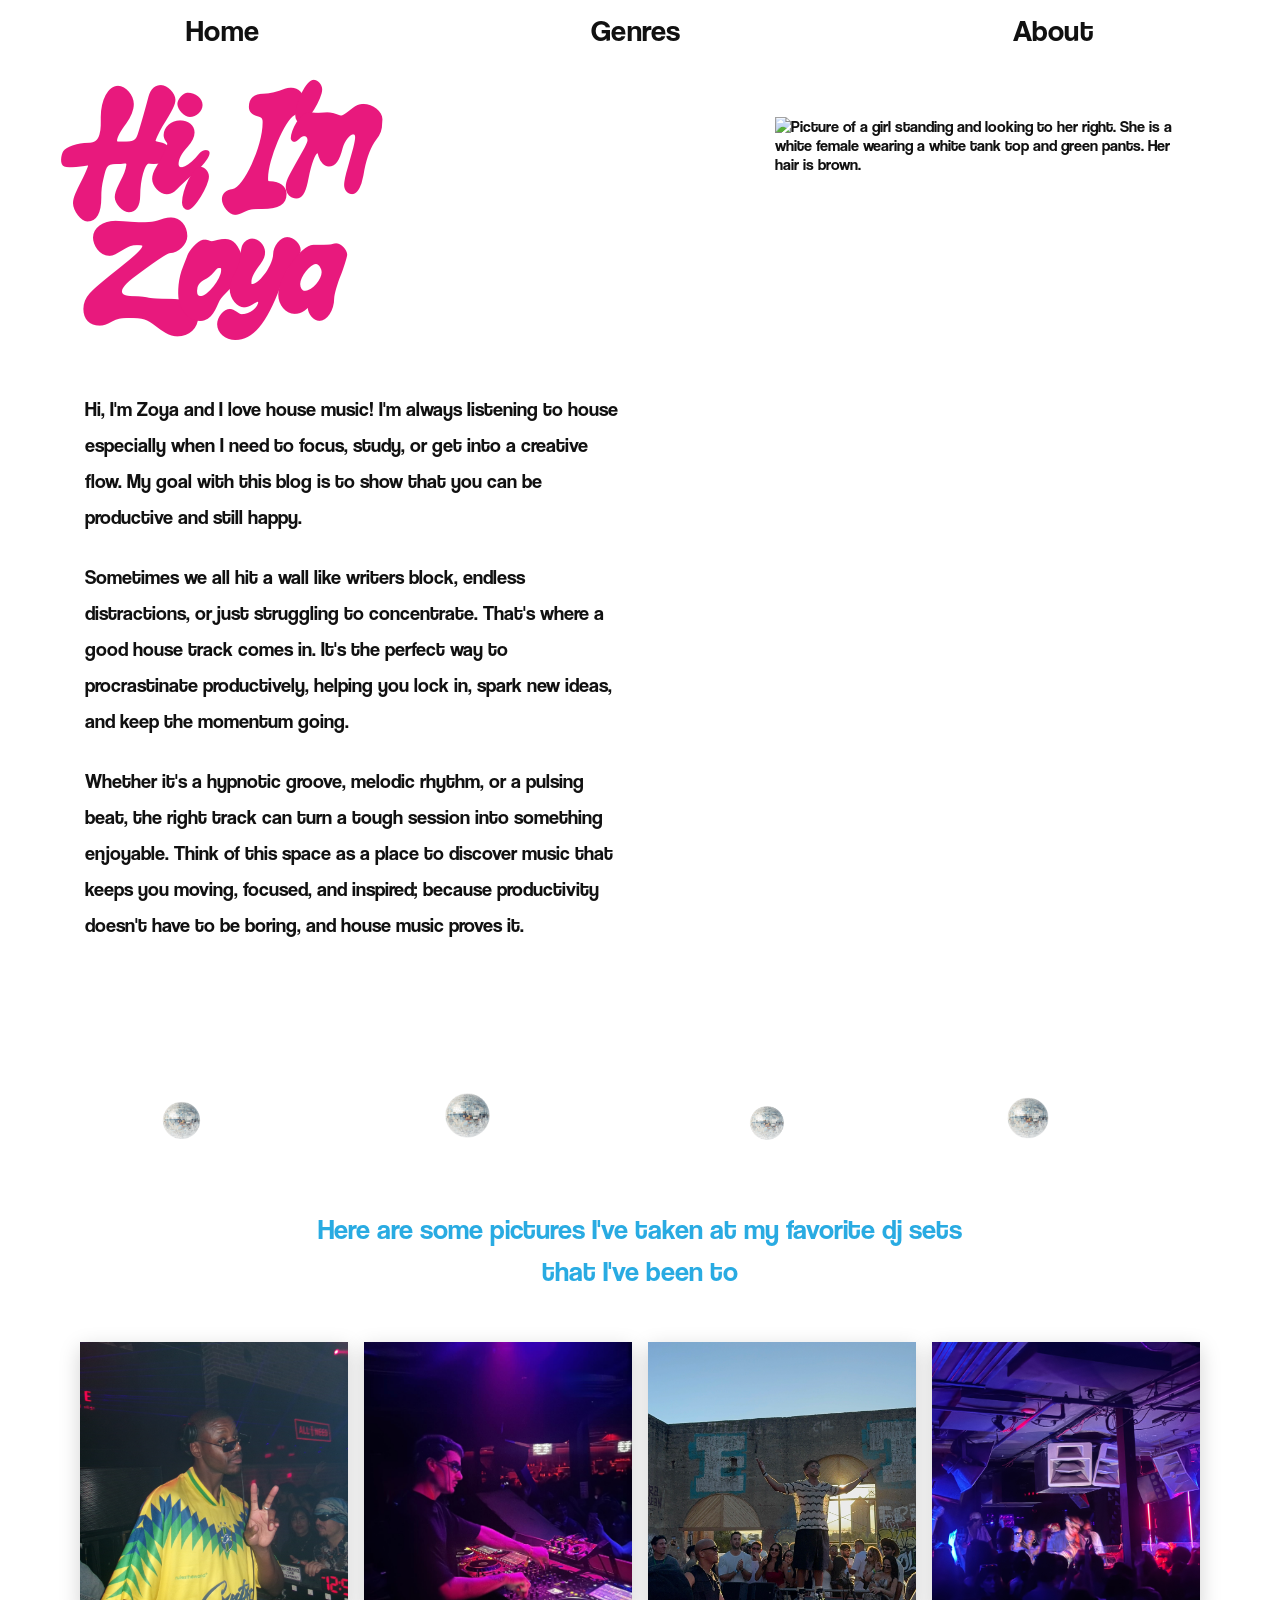
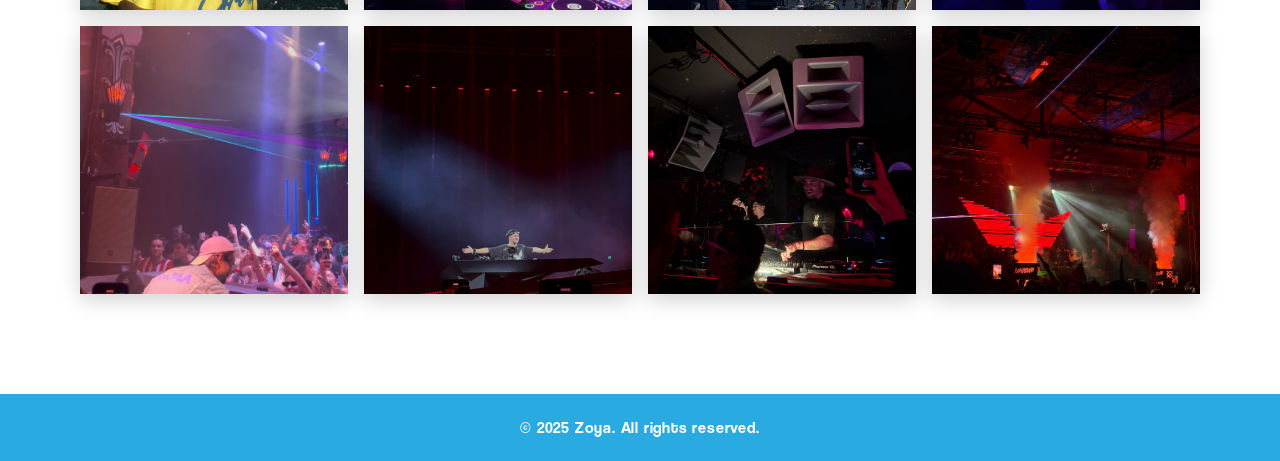
==== commit f337174e: "Updated about.html code Linked back to about_css links to find images" ====
--- a/about_page/about.html
+++ b/about_page/about.html
@@ -58,19 +58,19 @@
         <h2 class="gallery-heading">Here are some pictures I've taken at my favorite dj sets that I've been to</h2>
         <div class="gallery-grid">
             <div class="gallery-item">
-                <img src="img_about/about_img_one.jpg" alt="DJ set photo" class="lightbox-trigger" data-index="0">
+                <img src="../about_page/img_about/about_img_one.JPG" alt="DJ set photo" class="lightbox-trigger" data-index="0">
             </div>
             <div class="gallery-item">
-                <img src="img_about/about_img_two.jpg" alt="DJ set photo" class="lightbox-trigger" data-index="1">
+                <img src="../about_page/img_about/about_img_two.JPG" alt="DJ set photo" class="lightbox-trigger" data-index="1">
             </div>
             <div class="gallery-item">
-                <img src="img_about/about_img_three.jpg" alt="DJ set photo" class="lightbox-trigger" data-index="2">
+                <img src="../about_page/img_about/about_img_three.JPG" alt="DJ set photo" class="lightbox-trigger" data-index="2">
             </div>
             <div class="gallery-item">
                 <img src="../about_page/img_about/about_img_four.jpeg" alt="DJ set photo" class="lightbox-trigger" data-index="3">
             </div>
             <div class="gallery-item">
-                <img src="img_about/about_img_five.jpg" alt="DJ set photo" class="lightbox-trigger" data-index="4">
+                <img src="../about_page/img_about/about_img_five.jpg" alt="DJ set photo" class="lightbox-trigger" data-index="4">
             </div>
             <div class="gallery-item">
                 <img src="../about_page/img_about/about_img_six.JPEG" alt="DJ set photo" class="lightbox-trigger" data-index="5">
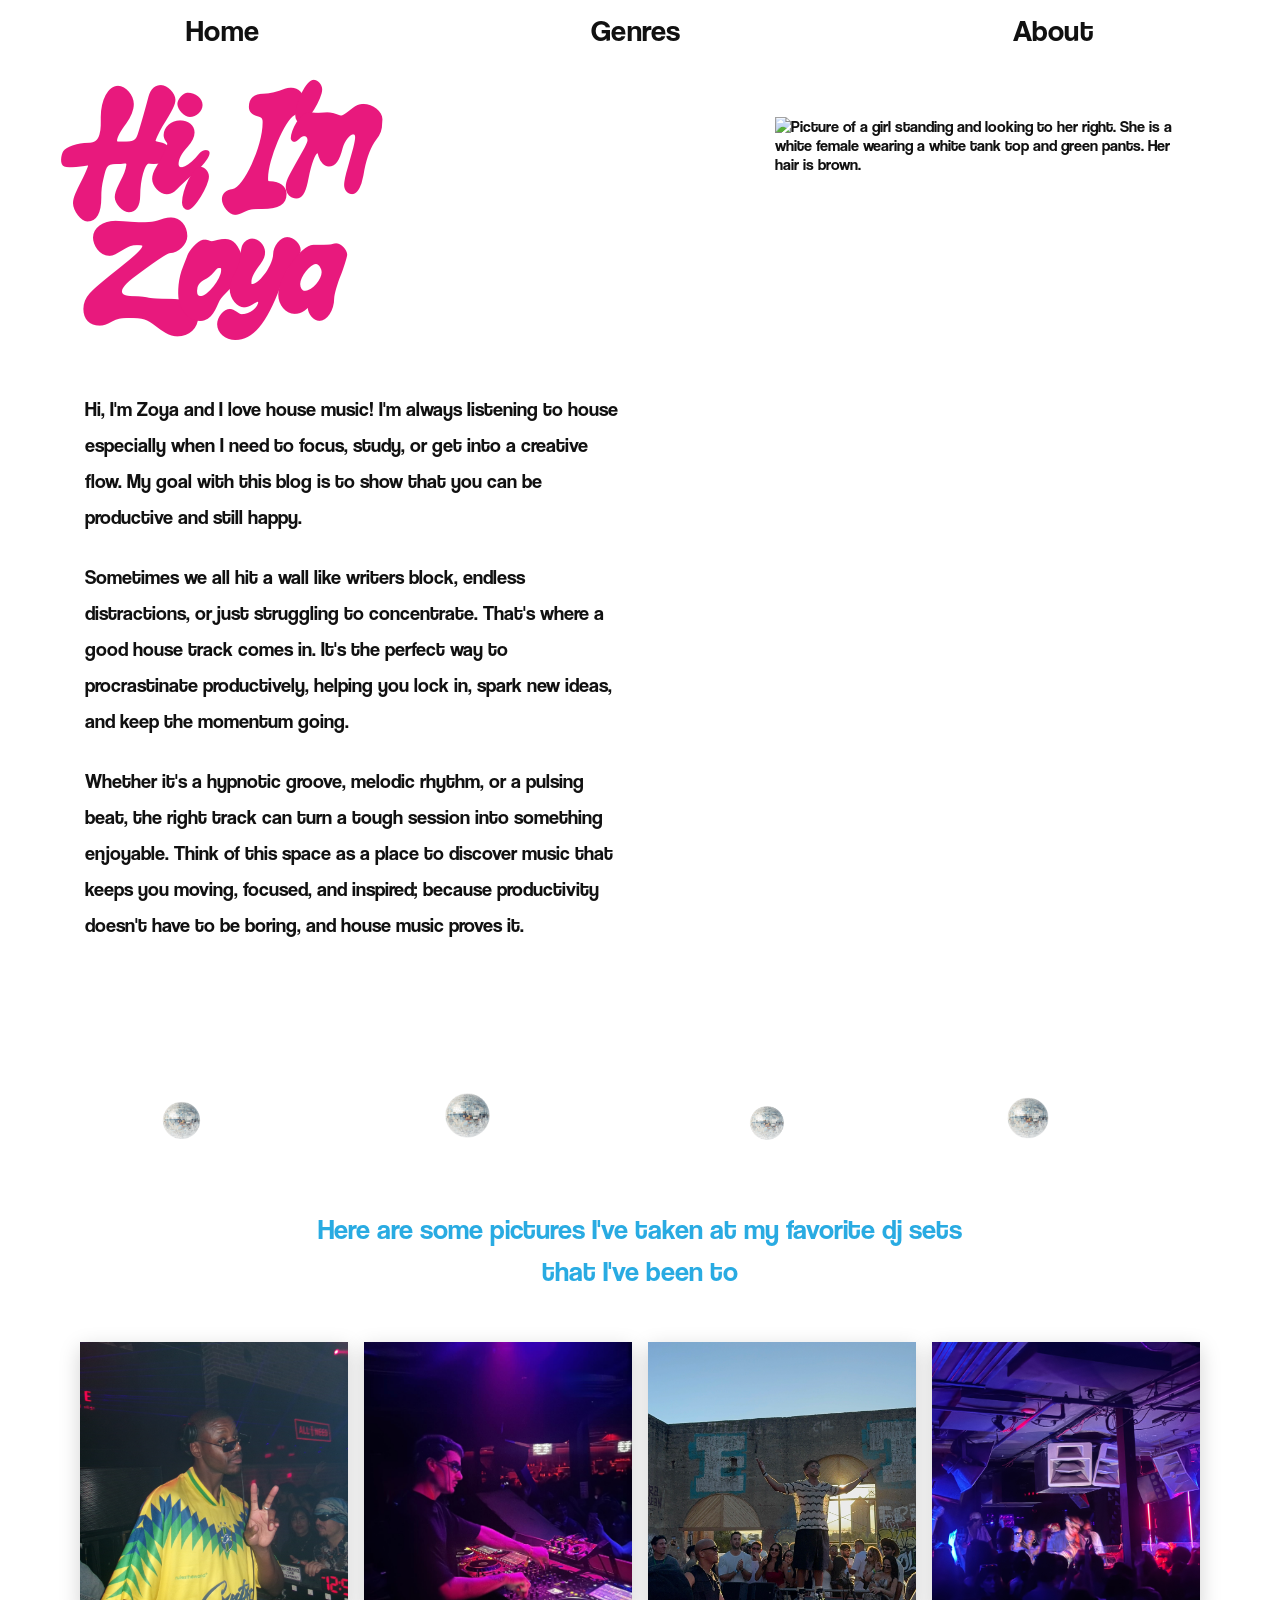
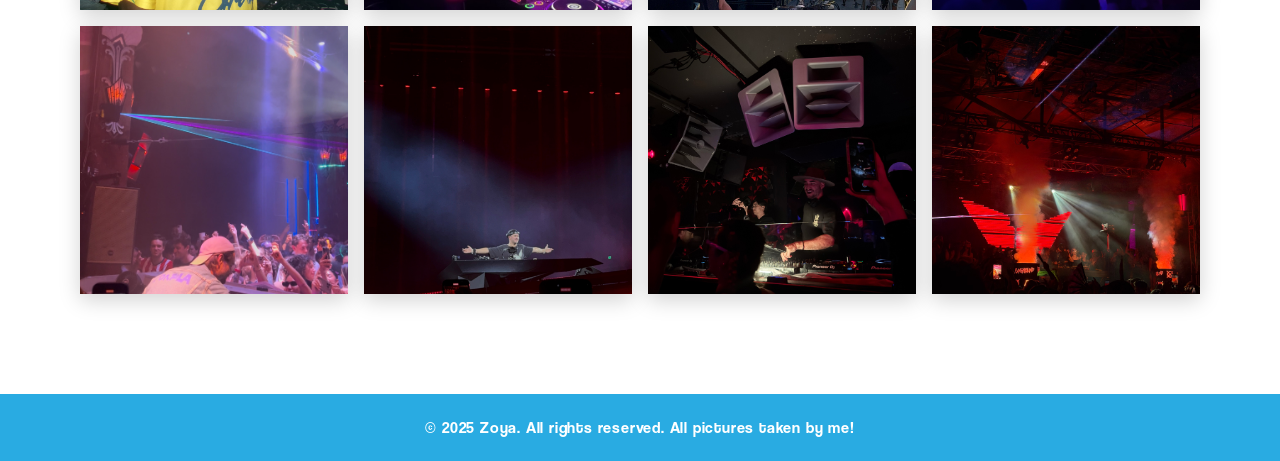
==== commit 36ee6ce9: "Updated the footer across all html pages Added more text to the footer across all HTML pages" ====
--- a/about_page/about.html
+++ b/about_page/about.html
@@ -95,7 +95,7 @@
  
     <!--FOOTER-->
     <footer class="site-footer">
-        <p>&copy; 2025 Zoya. All rights reserved.</p>
+        <p>&copy; 2025 Zoya. All rights reserved. All pictures taken by me!</p>
     </footer>
  
     <script>
--- a/about_page/css_about/about.css
+++ b/about_page/css_about/about.css
@@ -277,7 +277,7 @@
     position: absolute;
     top: 100%;
     left: 50%;
-    transform: translateX(-50%) translateY(-6px);
+    transform: translateX(-50%);
     background: var(--white);
     border: 2px solid var(--blue);
     padding: 6px;
@@ -285,13 +285,13 @@
     opacity: 0;
     pointer-events: none;
     transition: opacity 0.2s, transform 0.2s;
-    margin-top: -4px;
+    margin-top: 0;
 }
 
 .nav-dropdown:hover .dropdown-menu {
     opacity: 1;
     pointer-events: all;
-    transform: translateX(-50%) translateY(6px);
+    transform: translateX(-50%);
 }
 
 .nav-dropdown .dropdown-menu a {
